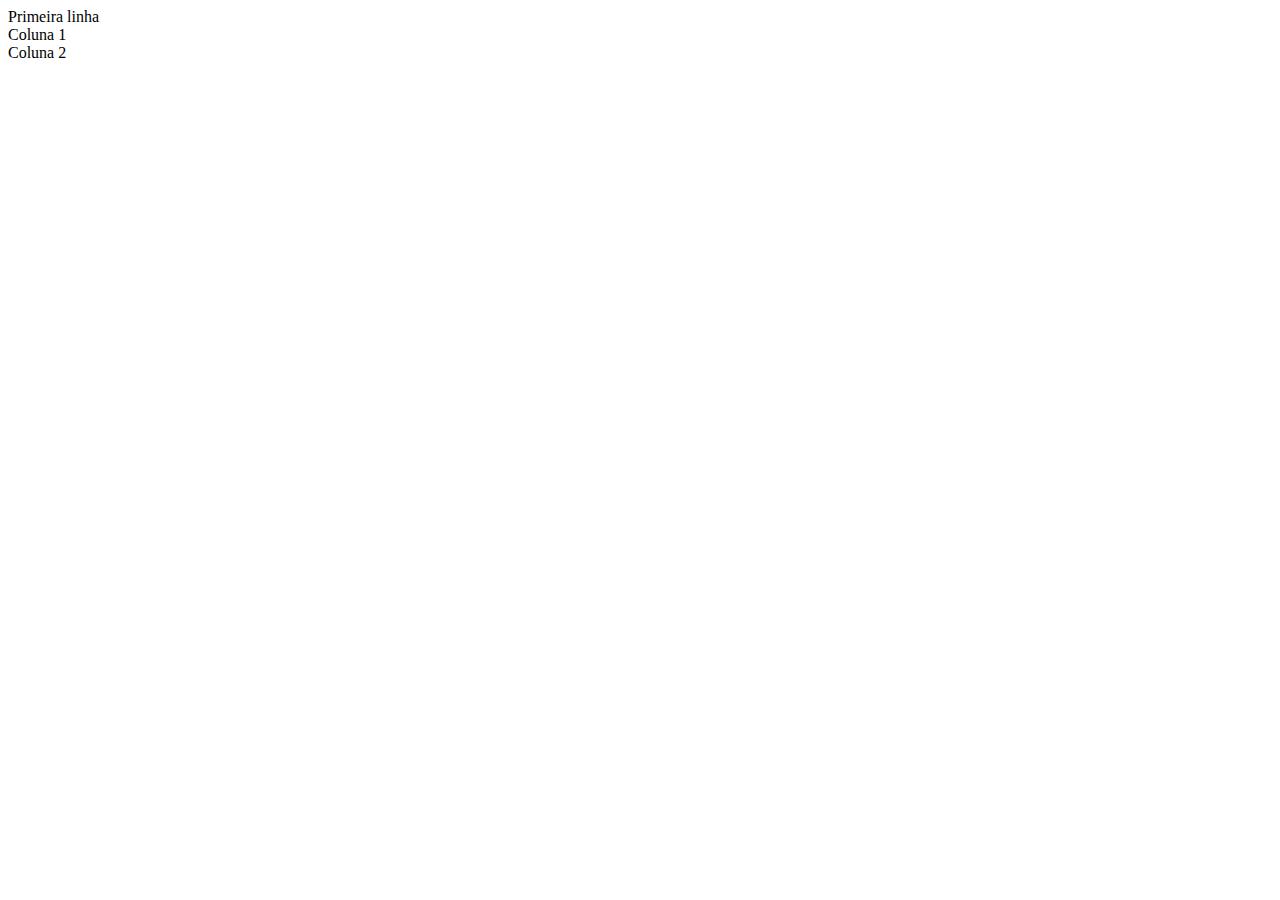
==== index.html @ f0159cf5 "closes #1 - esqueleto index.html" ====
<!DOCTYPE html>
<html lang="en">
<head>
    <meta charset="UTF-8">
    <meta name="viewport" content="width=device-width, initial-scale=1.0">
    <title>BootCamp DevJr - Sistema de Assinaturas</title>
</head>
<body>
    <div>
        <div>
            Primeira linha
        </div>
        <div>
            <div>
                Coluna 1 
                <div>
                <div>    
                    Coluna 2
                </div>
            </div>
     </div>    
</body>
</html>
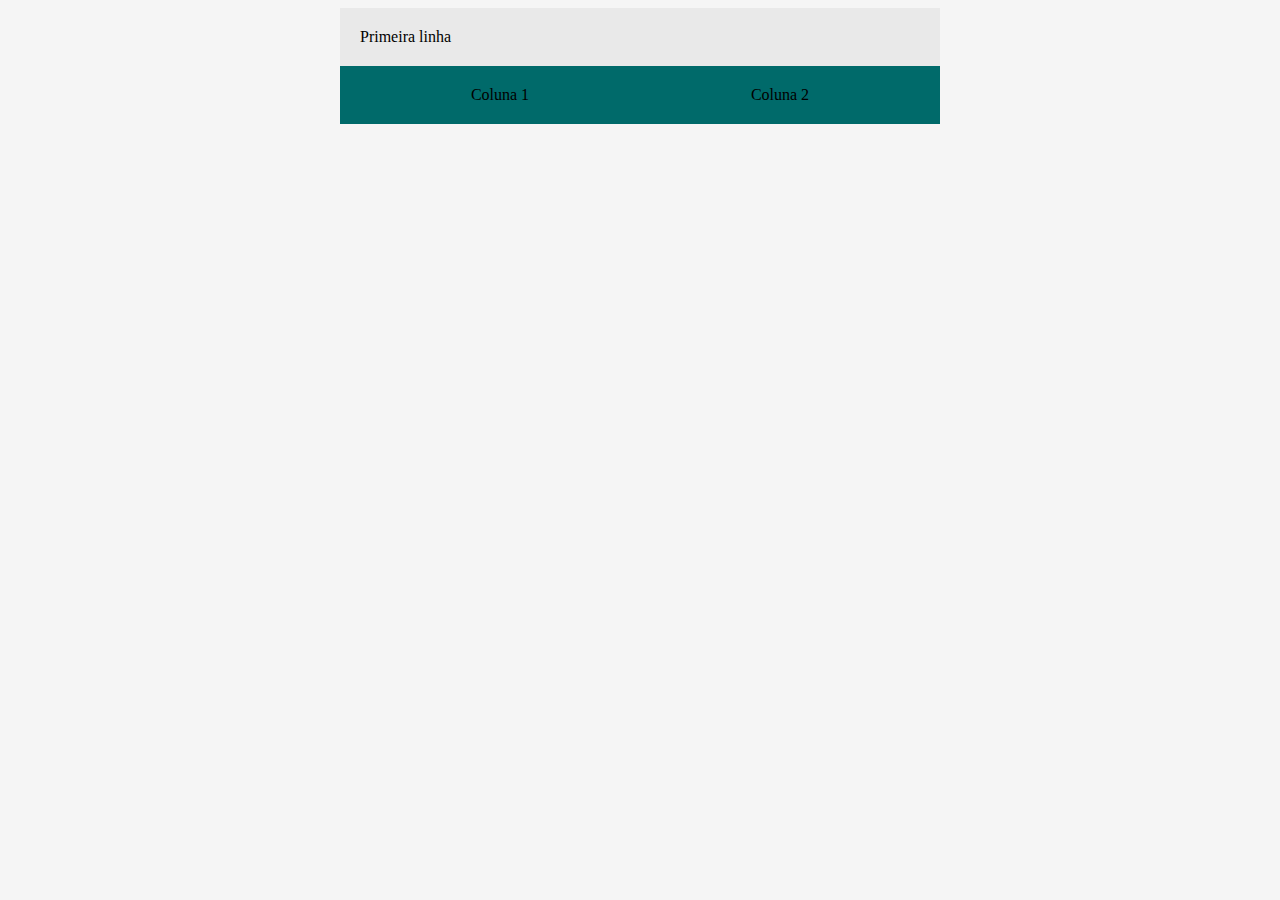
==== commit 71a0d2a3: "closes #3 - paleta de cores, display flex" ====
--- a/index.html
+++ b/index.html
@@ -4,16 +4,41 @@
     <meta charset="UTF-8">
     <meta name="viewport" content="width=device-width, initial-scale=1.0">
     <title>BootCamp DevJr - Sistema de Assinaturas</title>
+
+    <style>
+        body {
+            background-color: #f5f5f5;
+        }
+
+        .container {
+            background-color: #e9e9e9;
+            margin: auto;
+
+            width: 600px;
+        }
+
+        .header{
+            padding: 20px;
+        }
+
+        .flex-container{
+            display: flex;
+            background-color: #006a6a;
+            justify-content: space-around;
+            padding: 20px;
+        }
+    </style>
+
 </head>
 <body>
-    <div>
-        <div>
+    <div class="container">
+        <div class ="header">
             Primeira linha
         </div>
-        <div>
+        <div class="flex-container">
             <div>
                 Coluna 1 
-                <div>
+            </div>
                 <div>    
                     Coluna 2
                 </div>
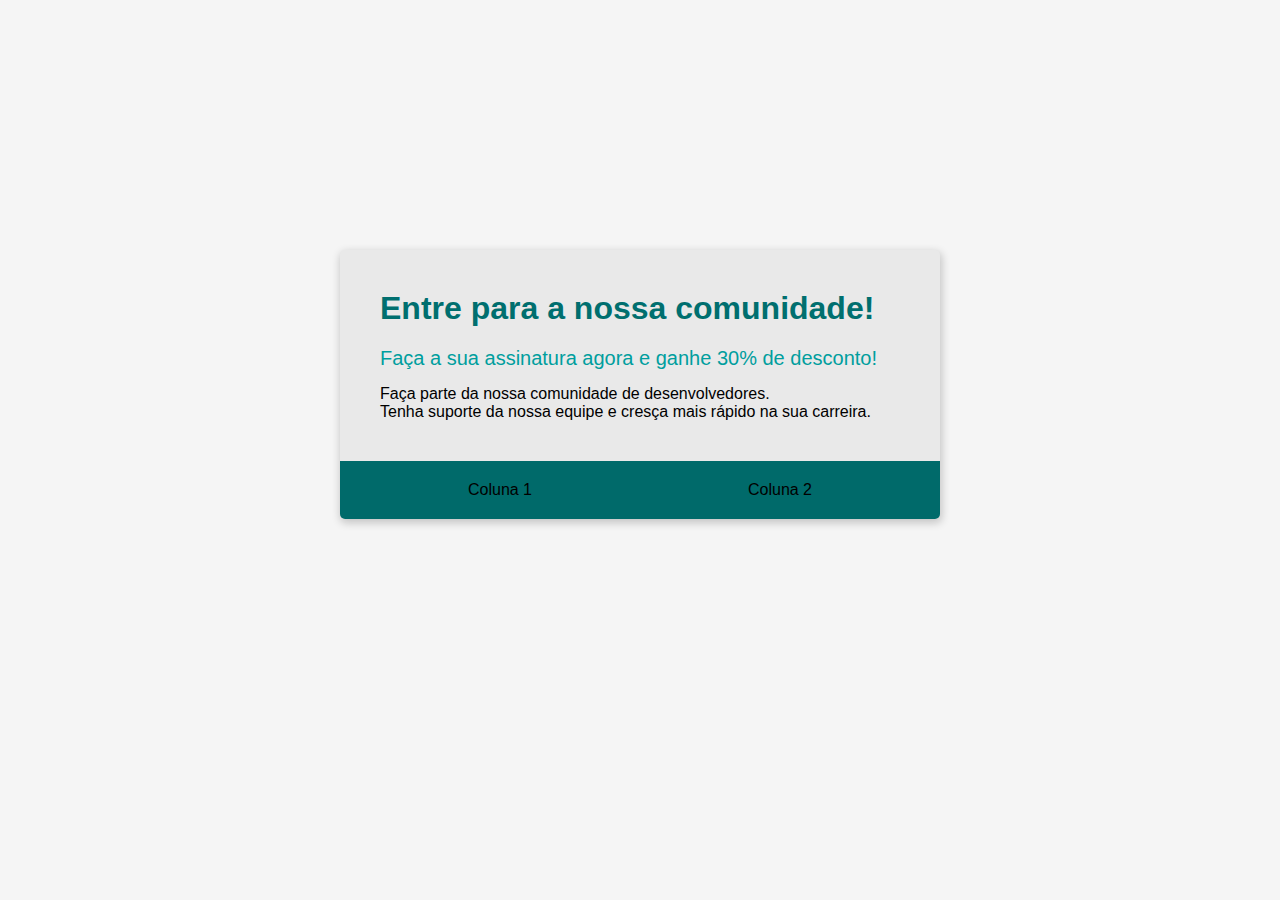
==== commit 635ce0d0: "closes #4 - Criando o cabecalho" ====
--- a/index.html
+++ b/index.html
@@ -8,17 +8,24 @@
     <style>
         body {
             background-color: #f5f5f5;
+            font-family: 'Segoe UI', Tahoma, Geneva, Verdana, sans-serif;
         }
 
         .container {
             background-color: #e9e9e9;
             margin: auto;
+            margin-top: 250px;
 
             width: 600px;
+
+            box-shadow: 1px 3px 8px 1px rgba(0, 0, 0, 0.2);
+
+            border-radius: 5px;
+            overflow: hidden;
         }
 
         .header{
-            padding: 20px;
+            padding: 40px;
         }
 
         .flex-container{
@@ -27,13 +34,36 @@
             justify-content: space-around;
             padding: 20px;
         }
+
+        .header-title {
+            color: #006f6f;
+            font-size: 32px;
+            font-weight: 700;
+            margin-bottom: 20px;
+        }
+
+        .header-subtitle{
+            color:#009e9e;
+            font-size: 20px;
+            font-weight: 500;
+            margin-bottom: 15px;
+        }
     </style>
 
 </head>
 <body>
     <div class="container">
         <div class ="header">
-            Primeira linha
+            <div class="header-title">
+               Entre para a nossa comunidade!
+            </div> 
+            <div class = "header-subtitle">
+                Faça a sua assinatura agora e ganhe 30% de desconto!
+            </div>
+            <div>
+                Faça parte da nossa comunidade de desenvolvedores.<br>
+                Tenha suporte da nossa equipe e cresça mais rápido na sua carreira.
+            </div>
         </div>
         <div class="flex-container">
             <div>
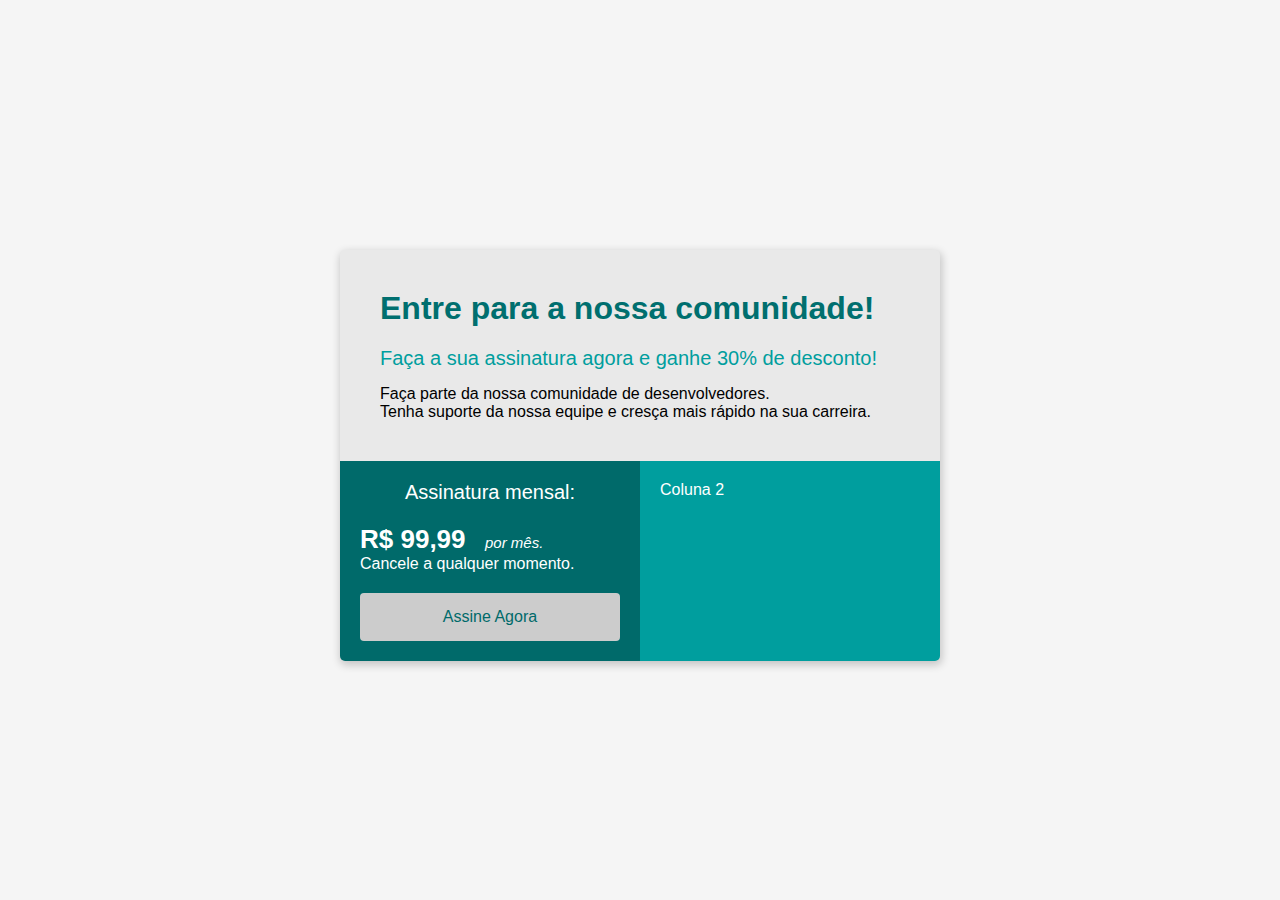
==== commit 5c9fb639: "closes #5 - button e span" ====
--- a/index.html
+++ b/index.html
@@ -30,9 +30,8 @@
 
         .flex-container{
             display: flex;
-            background-color: #006a6a;
             justify-content: space-around;
-            padding: 20px;
+            
         }
 
         .header-title {
@@ -47,6 +46,54 @@
             font-size: 20px;
             font-weight: 500;
             margin-bottom: 15px;
+        }
+
+        .col-1{
+
+            background-color: #006a6a;
+            width: 50%;
+            padding: 20px;
+            color: #fff;
+        }
+
+        .col-2{
+            background-color: #009e9e;
+            width: 50%;
+            padding: 20px;
+            color: #fff;
+        }
+
+        .subscription-title{
+            font-size: 20px;
+            text-align: center;
+            margin-bottom: 20px;
+        }
+
+        .price{
+            font-size: 26px;
+            font-weight: 700;
+        }
+
+        .month{
+            font-size: 15px;
+            font-style: italic;
+            margin-left: 15px;
+        }
+
+        .button{
+            color:#006a6a;
+            background-color: #cccccc;
+            font-size: 16px;
+            width: 100%;
+            padding: 15px 32px;
+            margin-top: 20px;
+            border: none;
+            border-radius: 4px;
+            cursor: pointer;
+        }
+
+        .button:hover{
+            background-color: #e9e9e9;
         }
     </style>
 
@@ -66,10 +113,22 @@
             </div>
         </div>
         <div class="flex-container">
-            <div>
-                Coluna 1 
+            <div class="col-1">
+                <div class="subscription-title">
+                    Assinatura mensal:
+                </div>
+                <div class="preco">
+                   <span class="price">R$ 99,99</span>  
+                   <span class="month">por mês.</span> 
+                </div>
+                <div>
+                     Cancele a qualquer momento. 
+                </div>
+
+                <button class="button">Assine Agora</button>    
+                
             </div>
-                <div>    
+                <div class="col-2">    
                     Coluna 2
                 </div>
             </div>
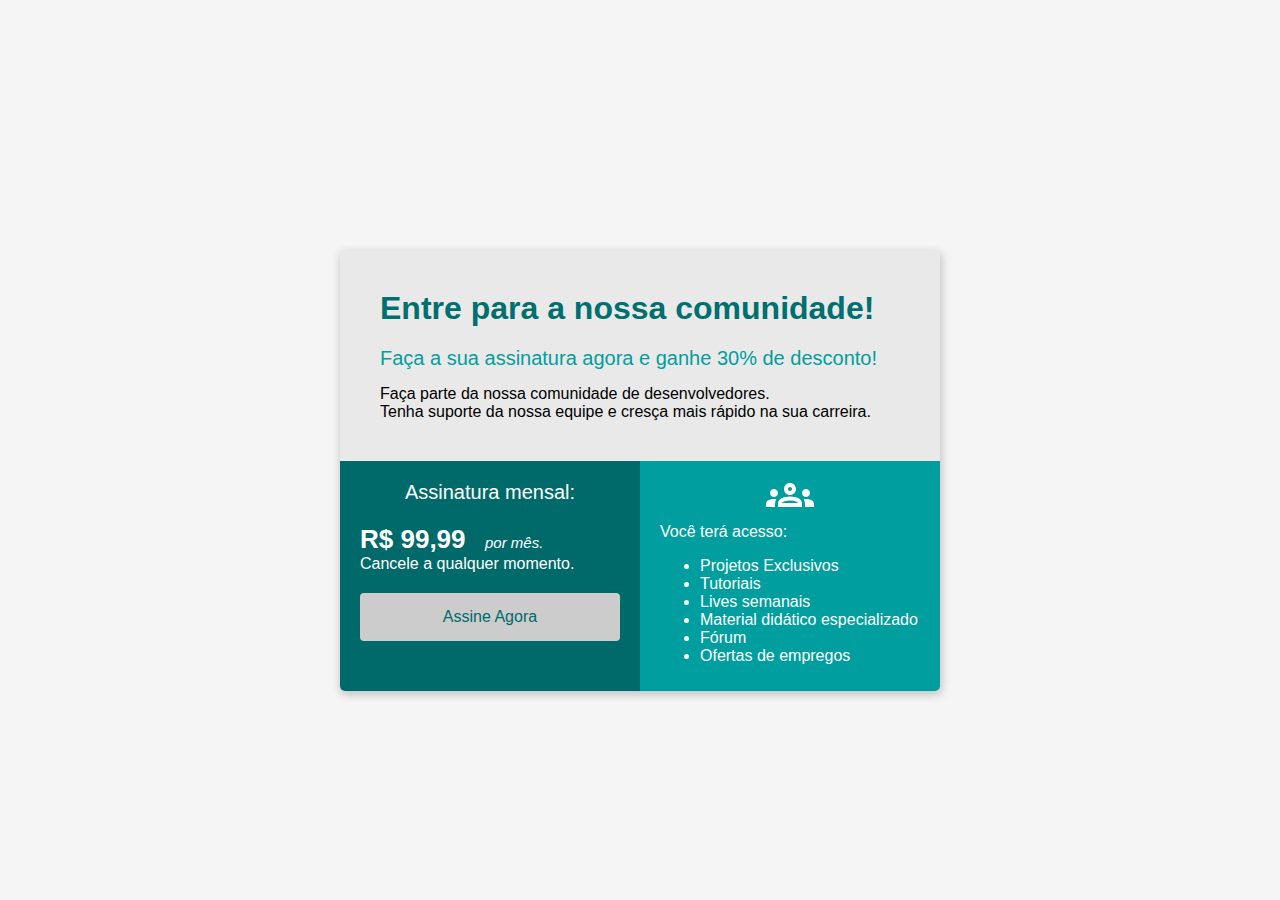
==== commit 35ee34f1: "closes #6 - tag ul e li" ====
--- a/index.html
+++ b/index.html
@@ -59,7 +59,7 @@
         .col-2{
             background-color: #009e9e;
             width: 50%;
-            padding: 20px;
+            padding: 10px 20px;
             color: #fff;
         }
 
@@ -95,6 +95,11 @@
         .button:hover{
             background-color: #e9e9e9;
         }
+
+        .image-group{
+            text-align: center;
+
+        }
     </style>
 
 </head>
@@ -128,8 +133,22 @@
                 <button class="button">Assine Agora</button>    
                 
             </div>
-                <div class="col-2">    
-                    Coluna 2
+                <div class="col-2">   
+                    
+                    <div class="image-group">
+                        <object data="groups_white_48dp.svg"    type="image/svg+xml" ></object>
+                    </div> 
+                    <div>
+                        Você terá acesso:
+                    </div>
+                    <ul>
+                        <li>Projetos Exclusivos</li>
+                        <li>Tutoriais</li>
+                        <li>Lives semanais</li>
+                        <li>Material didático especializado</li>
+                        <li>Fórum</li>
+                        <li>Ofertas de empregos</li>
+                    </ul>
                 </div>
             </div>
      </div>    
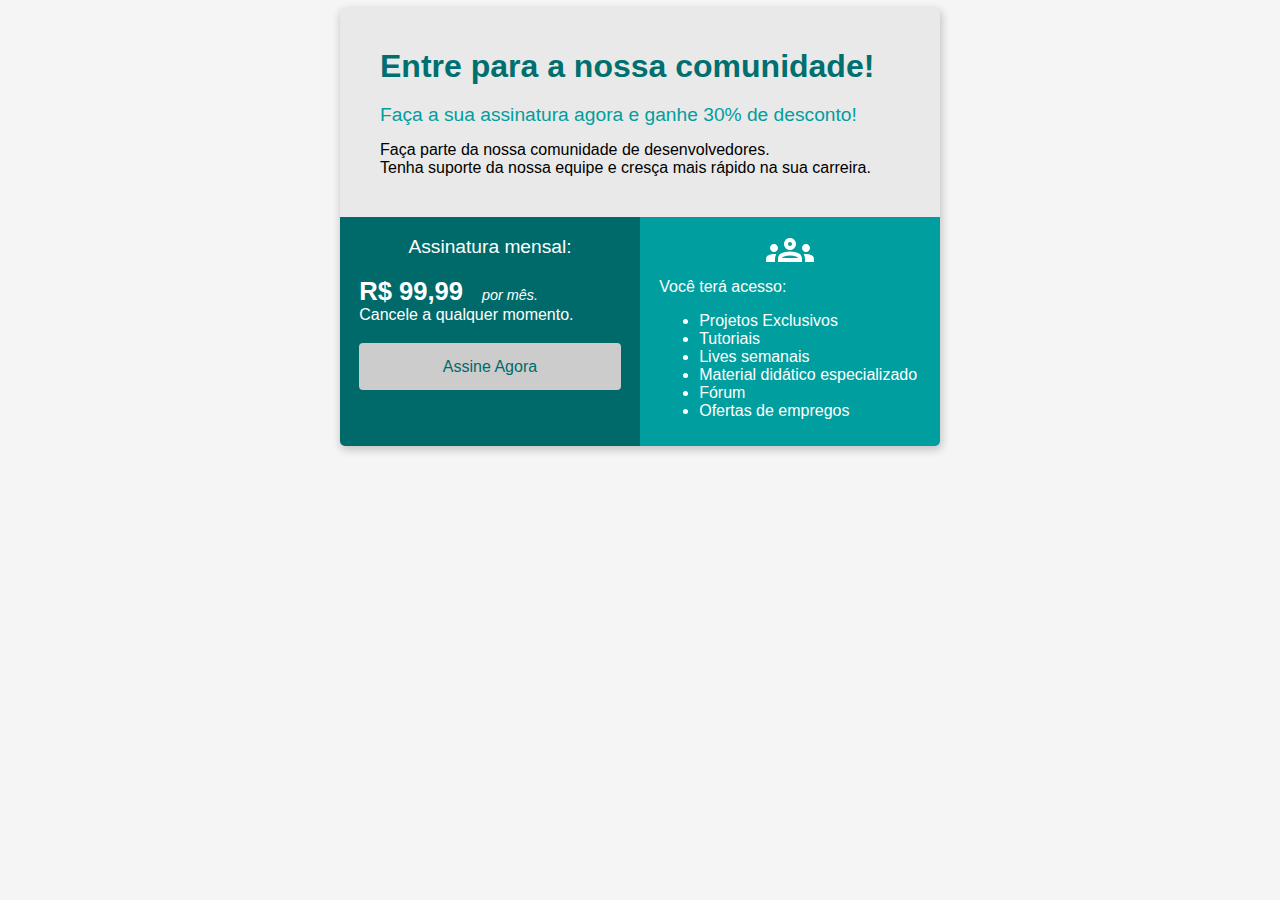
==== commit 44a54b0d: "closes #7 - responsividade com @media screen" ====
--- a/index.html
+++ b/index.html
@@ -14,7 +14,6 @@
         .container {
             background-color: #e9e9e9;
             margin: auto;
-            margin-top: 250px;
 
             width: 600px;
 
@@ -25,7 +24,7 @@
         }
 
         .header{
-            padding: 40px;
+            padding: 2.5rem;
         }
 
         .flex-container{
@@ -36,57 +35,57 @@
 
         .header-title {
             color: #006f6f;
-            font-size: 32px;
+            font-size: 2rem;
             font-weight: 700;
-            margin-bottom: 20px;
+            margin-bottom: 1.2rem;
         }
 
         .header-subtitle{
             color:#009e9e;
-            font-size: 20px;
+            font-size: 1.2rem;
             font-weight: 500;
-            margin-bottom: 15px;
+            margin-bottom: 0.9rem;
         }
 
         .col-1{
 
             background-color: #006a6a;
             width: 50%;
-            padding: 20px;
+            padding: 1.2rem;
             color: #fff;
         }
 
         .col-2{
             background-color: #009e9e;
             width: 50%;
-            padding: 10px 20px;
+            padding: 0.6rem 1.2rem;
             color: #fff;
         }
 
         .subscription-title{
-            font-size: 20px;
+            font-size: 1.2rem;
             text-align: center;
-            margin-bottom: 20px;
+            margin-bottom: 1.2rem;
         }
 
         .price{
-            font-size: 26px;
+            font-size: 1.6rem;
             font-weight: 700;
         }
 
         .month{
-            font-size: 15px;
+            font-size: 0.9rem;
             font-style: italic;
-            margin-left: 15px;
+            margin-left: 0.9rem;
         }
 
         .button{
             color:#006a6a;
             background-color: #cccccc;
-            font-size: 16px;
+            font-size: 1rem;
             width: 100%;
-            padding: 15px 32px;
-            margin-top: 20px;
+            padding: 0.9rem 2rem;
+            margin-top: 1.2rem;
             border: none;
             border-radius: 4px;
             cursor: pointer;
@@ -98,6 +97,26 @@
 
         .image-group{
             text-align: center;
+
+        }
+
+        @media screen and (max-width: 620px){
+            html {
+                font-size: 14px;
+            }
+
+            .flex-container{
+                flex-direction: column;
+            }
+
+            .col-1, .col-2{
+                width: 100%;
+                box-sizing: border-box;
+            }
+
+            .container{
+                width: 95%;
+            }
 
         }
     </style>
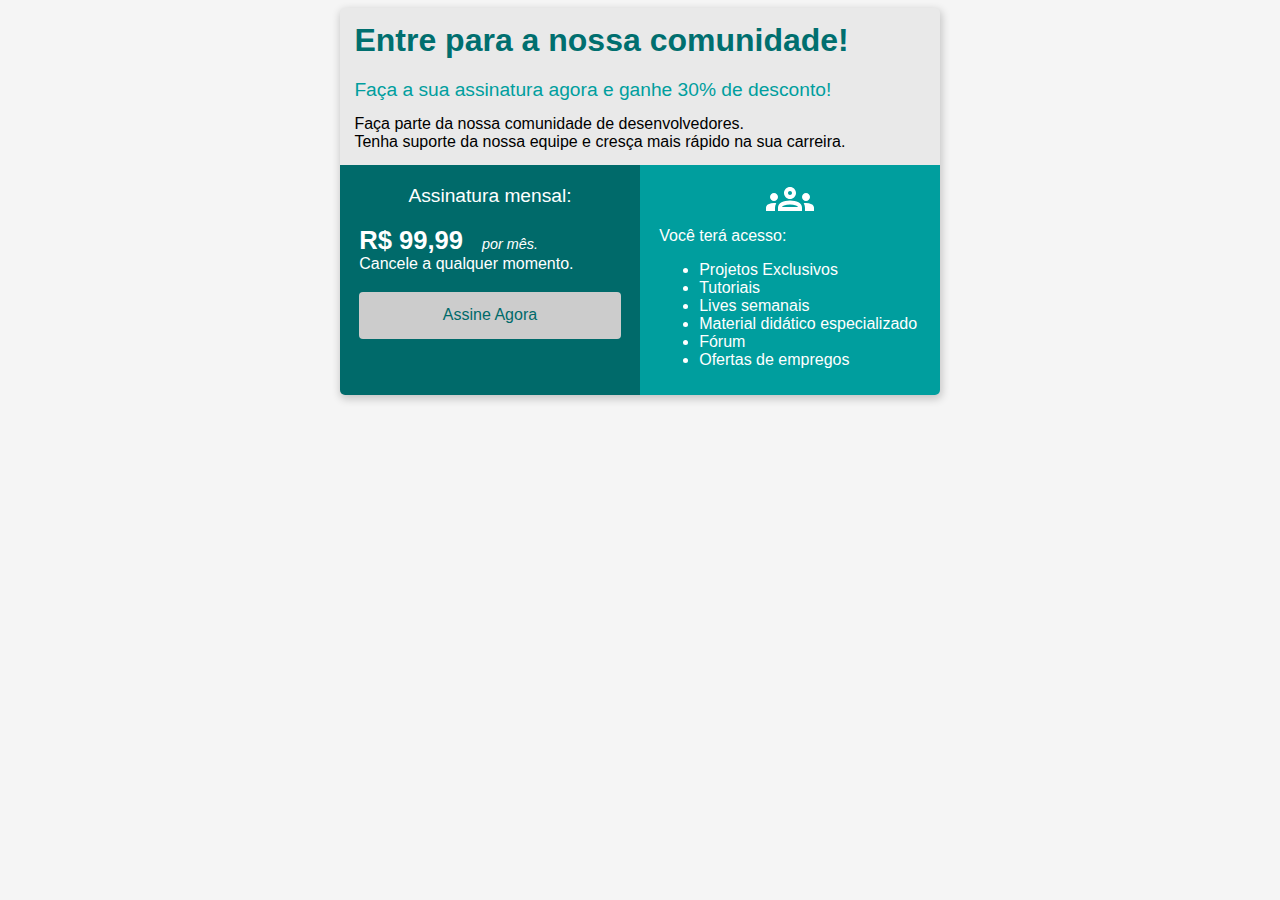
==== commit e98d3b30: "closes #9 - arquivo register.html" ====
--- a/index.html
+++ b/index.html
@@ -4,122 +4,7 @@
     <meta charset="UTF-8">
     <meta name="viewport" content="width=device-width, initial-scale=1.0">
     <title>BootCamp DevJr - Sistema de Assinaturas</title>
-
-    <style>
-        body {
-            background-color: #f5f5f5;
-            font-family: 'Segoe UI', Tahoma, Geneva, Verdana, sans-serif;
-        }
-
-        .container {
-            background-color: #e9e9e9;
-            margin: auto;
-
-            width: 600px;
-
-            box-shadow: 1px 3px 8px 1px rgba(0, 0, 0, 0.2);
-
-            border-radius: 5px;
-            overflow: hidden;
-        }
-
-        .header{
-            padding: 2.5rem;
-        }
-
-        .flex-container{
-            display: flex;
-            justify-content: space-around;
-            
-        }
-
-        .header-title {
-            color: #006f6f;
-            font-size: 2rem;
-            font-weight: 700;
-            margin-bottom: 1.2rem;
-        }
-
-        .header-subtitle{
-            color:#009e9e;
-            font-size: 1.2rem;
-            font-weight: 500;
-            margin-bottom: 0.9rem;
-        }
-
-        .col-1{
-
-            background-color: #006a6a;
-            width: 50%;
-            padding: 1.2rem;
-            color: #fff;
-        }
-
-        .col-2{
-            background-color: #009e9e;
-            width: 50%;
-            padding: 0.6rem 1.2rem;
-            color: #fff;
-        }
-
-        .subscription-title{
-            font-size: 1.2rem;
-            text-align: center;
-            margin-bottom: 1.2rem;
-        }
-
-        .price{
-            font-size: 1.6rem;
-            font-weight: 700;
-        }
-
-        .month{
-            font-size: 0.9rem;
-            font-style: italic;
-            margin-left: 0.9rem;
-        }
-
-        .button{
-            color:#006a6a;
-            background-color: #cccccc;
-            font-size: 1rem;
-            width: 100%;
-            padding: 0.9rem 2rem;
-            margin-top: 1.2rem;
-            border: none;
-            border-radius: 4px;
-            cursor: pointer;
-        }
-
-        .button:hover{
-            background-color: #e9e9e9;
-        }
-
-        .image-group{
-            text-align: center;
-
-        }
-
-        @media screen and (max-width: 620px){
-            html {
-                font-size: 14px;
-            }
-
-            .flex-container{
-                flex-direction: column;
-            }
-
-            .col-1, .col-2{
-                width: 100%;
-                box-sizing: border-box;
-            }
-
-            .container{
-                width: 95%;
-            }
-
-        }
-    </style>
+    <link rel="stylesheet" href="style.css">
 
 </head>
 <body>
@@ -149,7 +34,9 @@
                      Cancele a qualquer momento. 
                 </div>
 
-                <button class="button">Assine Agora</button>    
+                <a href="register.html">
+                    <button >Assine Agora</button>
+                </a>    
                 
             </div>
                 <div class="col-2">   
--- a/style.css
+++ b/style.css
@@ -0,0 +1,148 @@
+
+body {
+    background-color: #f5f5f5;
+    font-family: 'Segoe UI', Tahoma, Geneva, Verdana, sans-serif;
+}
+
+input {
+    width: 95%;
+    height: 22px;
+    padding: 0.9rem;
+    font-size: 1.2rem;
+    border-radius: 5px;
+    border: 0;
+    margin: 10px;
+}
+
+input:focus{
+    outline: none;
+    box-shadow: 0 0 10px #009e9e;
+}
+
+a {
+    color:#e9e9e9;
+    font-size: 0.8rem;
+}
+
+button{
+    color:#006a6a;
+    background-color: #cccccc;
+    font-size: 1rem;
+    width: 100%;
+    padding: 0.9rem 2rem;
+    margin-top: 1.2rem;
+    border: none;
+    border-radius: 4px;
+    cursor: pointer;
+}
+
+button:hover{
+    background-color: #e9e9e9;
+}
+
+.container {
+    background-color: #e9e9e9;
+    margin: auto;
+
+    width: 600px;
+
+    box-shadow: 1px 3px 8px 1px rgba(0, 0, 0, 0.2);
+
+    border-radius: 5px;
+    overflow: hidden;
+}
+
+.header{
+    padding: 0.9rem;
+}
+
+.flex-container{
+    display: flex;
+    justify-content: space-around;
+    
+}
+
+.header-title {
+    color: #006f6f;
+    font-size: 2rem;
+    font-weight: 700;
+    margin-bottom: 1.2rem;
+}
+
+.header-subtitle{
+    color:#009e9e;
+    font-size: 1.2rem;
+    font-weight: 500;
+    margin-bottom: 0.9rem;
+}
+
+.col-1{
+
+    background-color: #006a6a;
+    width: 50%;
+    padding: 1.2rem;
+    color: #fff;
+}
+
+.col-2{
+    background-color: #009e9e;
+    width: 50%;
+    padding: 0.6rem 1.2rem;
+    color: #fff;
+}
+
+.subscription-title{
+    font-size: 1.2rem;
+    text-align: center;
+    margin-bottom: 1.2rem;
+}
+
+.price{
+    font-size: 1.6rem;
+    font-weight: 700;
+}
+
+.month{
+    font-size: 0.9rem;
+    font-style: italic;
+    margin-left: 0.9rem;
+}
+
+.image-group{
+    text-align: center;
+
+}
+
+.form-register{
+    
+    background-color: #006a6a;
+    padding: 1.2rem;
+    display: flex;
+    flex-direction: column;
+    align-items: center;
+    align-content: space-around;
+}
+
+@media screen and (max-width: 620px){
+    html {
+        font-size: 14px;
+    }
+
+    .flex-container{
+        flex-direction: column;
+    }
+
+    .col-1, .col-2{
+        width: 100%;
+        box-sizing: border-box;
+    }
+
+    .container{
+        width: 95%;
+    }
+
+    .header{
+        padding: 15px;
+    }
+
+}
